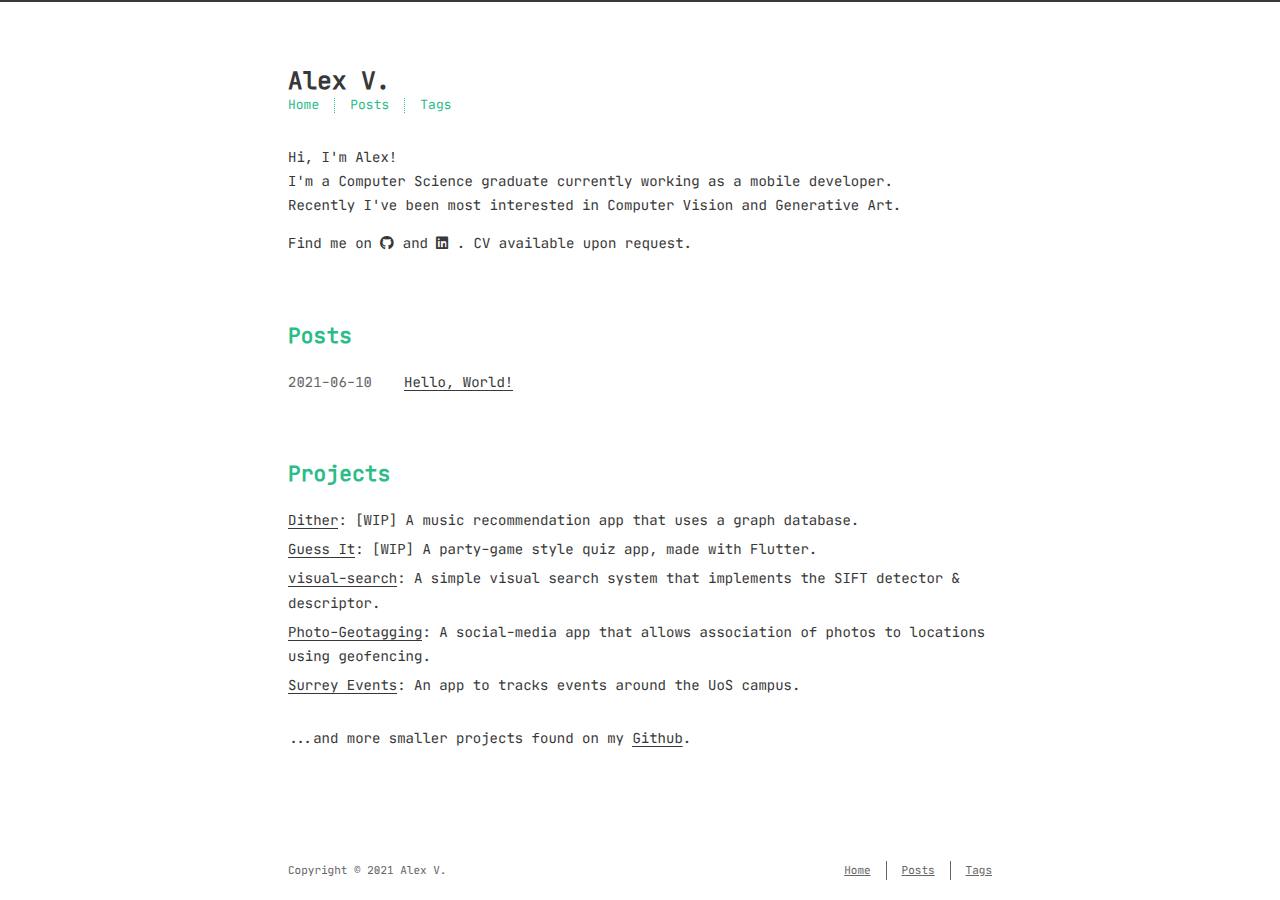
==== index.html @ 3622ca3c "deploy: a3ff5688c195bead1ce9231dd7bd8ca825f7c6b0" ====
<!doctype html><html lang=en><head><meta name=generator content="Hugo 0.83.1"><meta charset=utf-8><meta http-equiv=x-ua-compatible content="IE=edge"><title>Alex V.</title><meta name=description content="Hi, I'm Alex!<br>I'm a Computer Science graduate currently working as a mobile developer.<br>Recently I've been most interested in Computer Vision and Generative Art."><meta name=viewport content="width=device-width,initial-scale=1"><meta name=robots content="all,follow"><meta name=googlebot content="index,follow,snippet,archive"><meta property="og:title" content="Alex V."><meta property="og:description" content="Hi, I'm Alex!<br>I'm a Computer Science graduate currently working as a mobile developer.<br>Recently I've been most interested in Computer Vision and Generative Art."><meta property="og:type" content="website"><meta property="og:url" content="https://advavvas.github.io/"><meta name=twitter:card content="summary"><meta name=twitter:title content="Alex V."><meta name=twitter:description content="Hi, I'm Alex!<br>I'm a Computer Science graduate currently working as a mobile developer.<br>Recently I've been most interested in Computer Vision and Generative Art."><link rel=stylesheet href=https://advavvas.github.io/css/style-white.css><!--[if lt IE 9]><script src=https://oss.maxcdn.com/html5shiv/3.7.2/html5shiv.min.js></script><script src=https://oss.maxcdn.com/respond/1.4.2/respond.min.js></script><![endif]--><link rel=icon type=image/png href=https://advavvas.github.io/images/favicon.ico></head><body class="max-width mx-auto px3 ltr"><div class="content index py4"><header id=header><a href=https://advavvas.github.io/><div id=title><h1>Alex V.</h1></div></a><div id=nav><ul><li class=icon><a href=# aria-label=Menu><i class="fas fa-bars fa-2x" aria-hidden=true></i></a></li><li><a href=/>Home</a></li><li><a href=/posts>Posts</a></li><li><a href=/tags>Tags</a></li></ul></div></header><section id=about>Hi, I'm Alex!<br>I'm a Computer Science graduate currently working as a mobile developer.<br>Recently I've been most interested in Computer Vision and Generative Art.<p>Find me on
<a class=icon target=_blank rel=noopener href=https://github.com/advavvas aria-label=github><i class="fab fa-github" aria-hidden=true></i></a>
and
<a class=icon target=_blank rel=noopener href=https://www.linkedin.com/in/advavvas/ aria-label=linkedin><i class="fab fa-linkedin" aria-hidden=true></i></a>
.
CV available upon request.</p></section><section id=writing><span class=h1><a href=https://advavvas.github.io/posts>Posts</a></span><ul class=post-list><li class=post-item><div class=meta><time datetime="2021-06-10 03:23:46 +0300 +0300" itemprop=datePublished>2021-06-10</time></div><span><a href=https://advavvas.github.io/posts/first/>Hello, World!</a></span></li></ul></section><section id=projects><span class=h1><a href=https://github.com/advavvas>Projects</a></span><ul class=project-list><li class=project-item><a href=https://github.com/ADVavvas>Dither</a>: [WIP] A music recommendation app that uses a graph database.</li><li class=project-item><a href=https://github.com/ADVavvas>Guess It</a>: [WIP] A party-game style quiz app, made with Flutter.</li><li class=project-item><a href=https://github.com/ADVavvas/visual-search>visual-search</a>: A simple visual search system that implements the SIFT detector & descriptor.</li><li class=project-item><a href=https://github.com/ADVavvas/Photo-Geotagging>Photo-Geotagging</a>: A social-media app that allows association of photos to locations using geofencing.</li><li class=project-item><a href=https://github.com/ADVavvas/SurreyEvents>Surrey Events</a>: An app to tracks events around the UoS campus.</li><br><li>...and more smaller projects found on my <a href=https://github.com/advavvas>Github</a>.</li></ul></section><footer id=footer><div class=footer-left>Copyright &copy; 2021 Alex V.</div><div class=footer-right><nav><ul><li><a href=/>Home</a></li><li><a href=/posts>Posts</a></li><li><a href=/tags>Tags</a></li></ul></nav></div></footer></div></body><link rel=stylesheet href=/lib/font-awesome/css/all.min.css><script src=/lib/jquery/jquery.min.js></script><script src=/js/main.js></script></html>
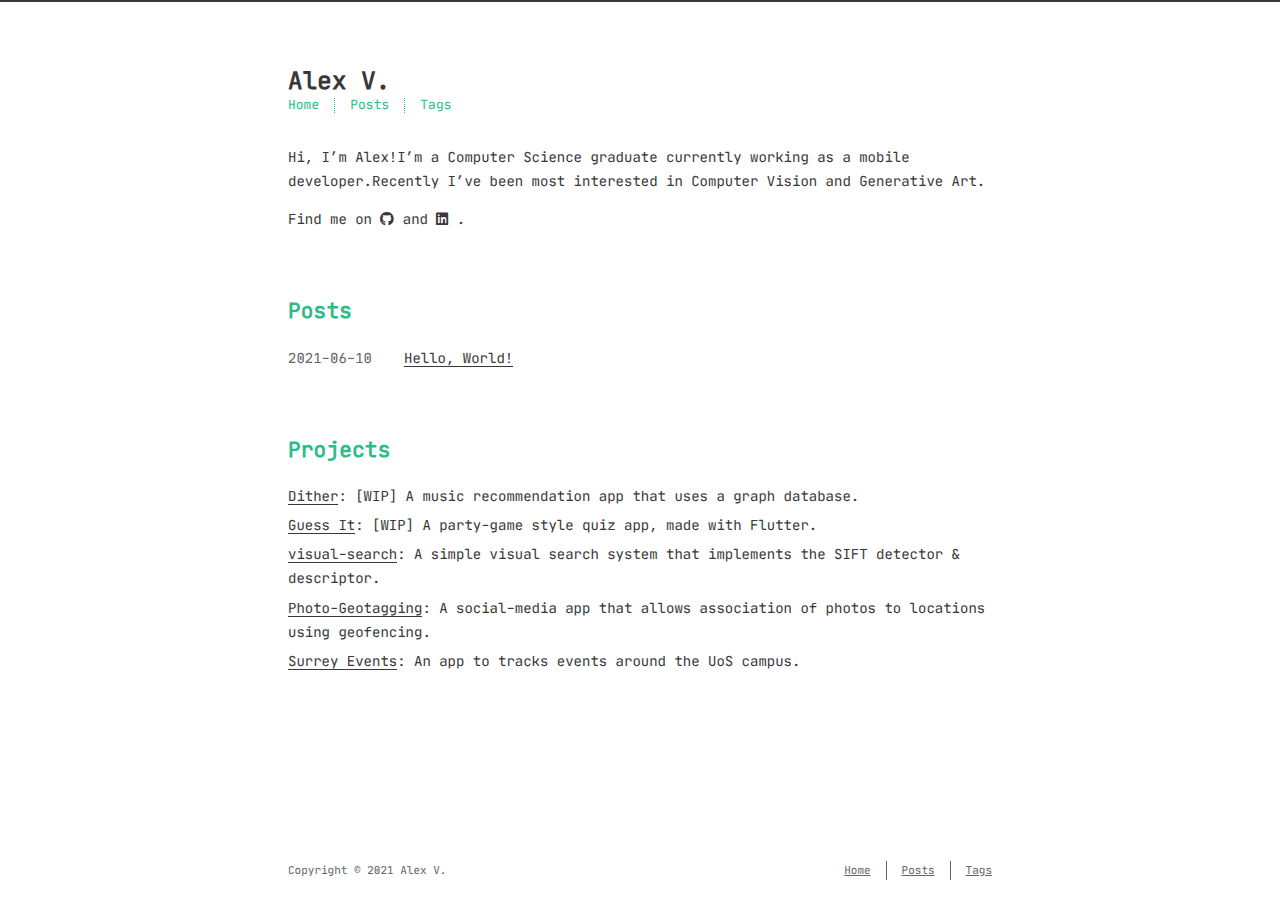
==== commit e97642fc: "deploy: d9c5e3d08710bc705ba23376d5214029880ceb50" ====
--- a/index.html
+++ b/index.html
@@ -1,6 +1,5 @@
-<!doctype html><html lang=en><head><meta name=generator content="Hugo 0.83.1"><meta charset=utf-8><meta http-equiv=x-ua-compatible content="IE=edge"><title>Alex V.</title><meta name=description content="Hi, I'm Alex!<br>I'm a Computer Science graduate currently working as a mobile developer.<br>Recently I've been most interested in Computer Vision and Generative Art."><meta name=viewport content="width=device-width,initial-scale=1"><meta name=robots content="all,follow"><meta name=googlebot content="index,follow,snippet,archive"><meta property="og:title" content="Alex V."><meta property="og:description" content="Hi, I'm Alex!<br>I'm a Computer Science graduate currently working as a mobile developer.<br>Recently I've been most interested in Computer Vision and Generative Art."><meta property="og:type" content="website"><meta property="og:url" content="https://advavvas.github.io/"><meta name=twitter:card content="summary"><meta name=twitter:title content="Alex V."><meta name=twitter:description content="Hi, I'm Alex!<br>I'm a Computer Science graduate currently working as a mobile developer.<br>Recently I've been most interested in Computer Vision and Generative Art."><link rel=stylesheet href=https://advavvas.github.io/css/style-white.css><!--[if lt IE 9]><script src=https://oss.maxcdn.com/html5shiv/3.7.2/html5shiv.min.js></script><script src=https://oss.maxcdn.com/respond/1.4.2/respond.min.js></script><![endif]--><link rel=icon type=image/png href=https://advavvas.github.io/images/favicon.ico></head><body class="max-width mx-auto px3 ltr"><div class="content index py4"><header id=header><a href=https://advavvas.github.io/><div id=title><h1>Alex V.</h1></div></a><div id=nav><ul><li class=icon><a href=# aria-label=Menu><i class="fas fa-bars fa-2x" aria-hidden=true></i></a></li><li><a href=/>Home</a></li><li><a href=/posts>Posts</a></li><li><a href=/tags>Tags</a></li></ul></div></header><section id=about>Hi, I'm Alex!<br>I'm a Computer Science graduate currently working as a mobile developer.<br>Recently I've been most interested in Computer Vision and Generative Art.<p>Find me on
+<!doctype html><html lang=en><head><meta name=generator content="Hugo 0.83.1"><meta charset=utf-8><meta http-equiv=x-ua-compatible content="IE=edge"><title>Alex V.</title><meta name=description content="Hi, I'm Alex!<br>I'm a Computer Science graduate currently working as a mobile developer.<br>Recently I've been most interested in Computer Vision and Generative Art."><meta name=viewport content="width=device-width,initial-scale=1"><meta name=robots content="all,follow"><meta name=googlebot content="index,follow,snippet,archive"><meta property="og:title" content="Alex V."><meta property="og:description" content="Hi, I'm Alex!<br>I'm a Computer Science graduate currently working as a mobile developer.<br>Recently I've been most interested in Computer Vision and Generative Art."><meta property="og:type" content="website"><meta property="og:url" content="https://advavvas.github.io/"><meta name=twitter:card content="summary"><meta name=twitter:title content="Alex V."><meta name=twitter:description content="Hi, I'm Alex!<br>I'm a Computer Science graduate currently working as a mobile developer.<br>Recently I've been most interested in Computer Vision and Generative Art."><link rel=stylesheet href=https://advavvas.github.io/css/style-white.css><!--[if lt IE 9]><script src=https://oss.maxcdn.com/html5shiv/3.7.2/html5shiv.min.js></script><script src=https://oss.maxcdn.com/respond/1.4.2/respond.min.js></script><![endif]--><link rel=icon type=image/png href=https://advavvas.github.io/images/favicon.ico></head><body class="max-width mx-auto px3 ltr"><div class="content index py4"><header id=header><a href=https://advavvas.github.io/><div id=title><h1>Alex V.</h1></div></a><div id=nav><ul><li class=icon><a href=# aria-label=Menu><i class="fas fa-bars fa-2x" aria-hidden=true></i></a></li><li><a href=/>Home</a></li><li><a href=/posts>Posts</a></li><li><a href=/tags>Tags</a></li></ul></div></header><section id=about>Hi, I&rsquo;m Alex!I&rsquo;m a Computer Science graduate currently working as a mobile developer.Recently I&rsquo;ve been most interested in Computer Vision and Generative Art.<p>Find me on
 <a class=icon target=_blank rel=noopener href=https://github.com/advavvas aria-label=github><i class="fab fa-github" aria-hidden=true></i></a>
 and
 <a class=icon target=_blank rel=noopener href=https://www.linkedin.com/in/advavvas/ aria-label=linkedin><i class="fab fa-linkedin" aria-hidden=true></i></a>
-.
-CV available upon request.</p></section><section id=writing><span class=h1><a href=https://advavvas.github.io/posts>Posts</a></span><ul class=post-list><li class=post-item><div class=meta><time datetime="2021-06-10 03:23:46 +0300 +0300" itemprop=datePublished>2021-06-10</time></div><span><a href=https://advavvas.github.io/posts/first/>Hello, World!</a></span></li></ul></section><section id=projects><span class=h1><a href=https://github.com/advavvas>Projects</a></span><ul class=project-list><li class=project-item><a href=https://github.com/ADVavvas>Dither</a>: [WIP] A music recommendation app that uses a graph database.</li><li class=project-item><a href=https://github.com/ADVavvas>Guess It</a>: [WIP] A party-game style quiz app, made with Flutter.</li><li class=project-item><a href=https://github.com/ADVavvas/visual-search>visual-search</a>: A simple visual search system that implements the SIFT detector & descriptor.</li><li class=project-item><a href=https://github.com/ADVavvas/Photo-Geotagging>Photo-Geotagging</a>: A social-media app that allows association of photos to locations using geofencing.</li><li class=project-item><a href=https://github.com/ADVavvas/SurreyEvents>Surrey Events</a>: An app to tracks events around the UoS campus.</li><br><li>...and more smaller projects found on my <a href=https://github.com/advavvas>Github</a>.</li></ul></section><footer id=footer><div class=footer-left>Copyright &copy; 2021 Alex V.</div><div class=footer-right><nav><ul><li><a href=/>Home</a></li><li><a href=/posts>Posts</a></li><li><a href=/tags>Tags</a></li></ul></nav></div></footer></div></body><link rel=stylesheet href=/lib/font-awesome/css/all.min.css><script src=/lib/jquery/jquery.min.js></script><script src=/js/main.js></script></html>+.</p></section><section id=writing><span class=h1><a href=https://advavvas.github.io/posts>Posts</a></span><ul class=post-list><li class=post-item><div class=meta><time datetime="2021-06-10 03:23:46 +0300 +0300" itemprop=datePublished>2021-06-10</time></div><span><a href=https://advavvas.github.io/posts/first/>Hello, World!</a></span></li></ul></section><section id=projects><span class=h1><a href=https://github.com/advavvas>Projects</a></span><ul class=project-list><li class=project-item><a href=https://github.com/ADVavvas>Dither</a>: [WIP] A music recommendation app that uses a graph database.</li><li class=project-item><a href=https://github.com/ADVavvas>Guess It</a>: [WIP] A party-game style quiz app, made with Flutter.</li><li class=project-item><a href=https://github.com/ADVavvas/visual-search>visual-search</a>: A simple visual search system that implements the SIFT detector & descriptor.</li><li class=project-item><a href=https://github.com/ADVavvas/Photo-Geotagging>Photo-Geotagging</a>: A social-media app that allows association of photos to locations using geofencing.</li><li class=project-item><a href=https://github.com/ADVavvas/SurreyEvents>Surrey Events</a>: An app to tracks events around the UoS campus.</li></ul></section><footer id=footer><div class=footer-left>Copyright &copy; 2021 Alex V.</div><div class=footer-right><nav><ul><li><a href=/>Home</a></li><li><a href=/posts>Posts</a></li><li><a href=/tags>Tags</a></li></ul></nav></div></footer></div></body><link rel=stylesheet href=/lib/font-awesome/css/all.min.css><script src=/lib/jquery/jquery.min.js></script><script src=/js/main.js></script></html>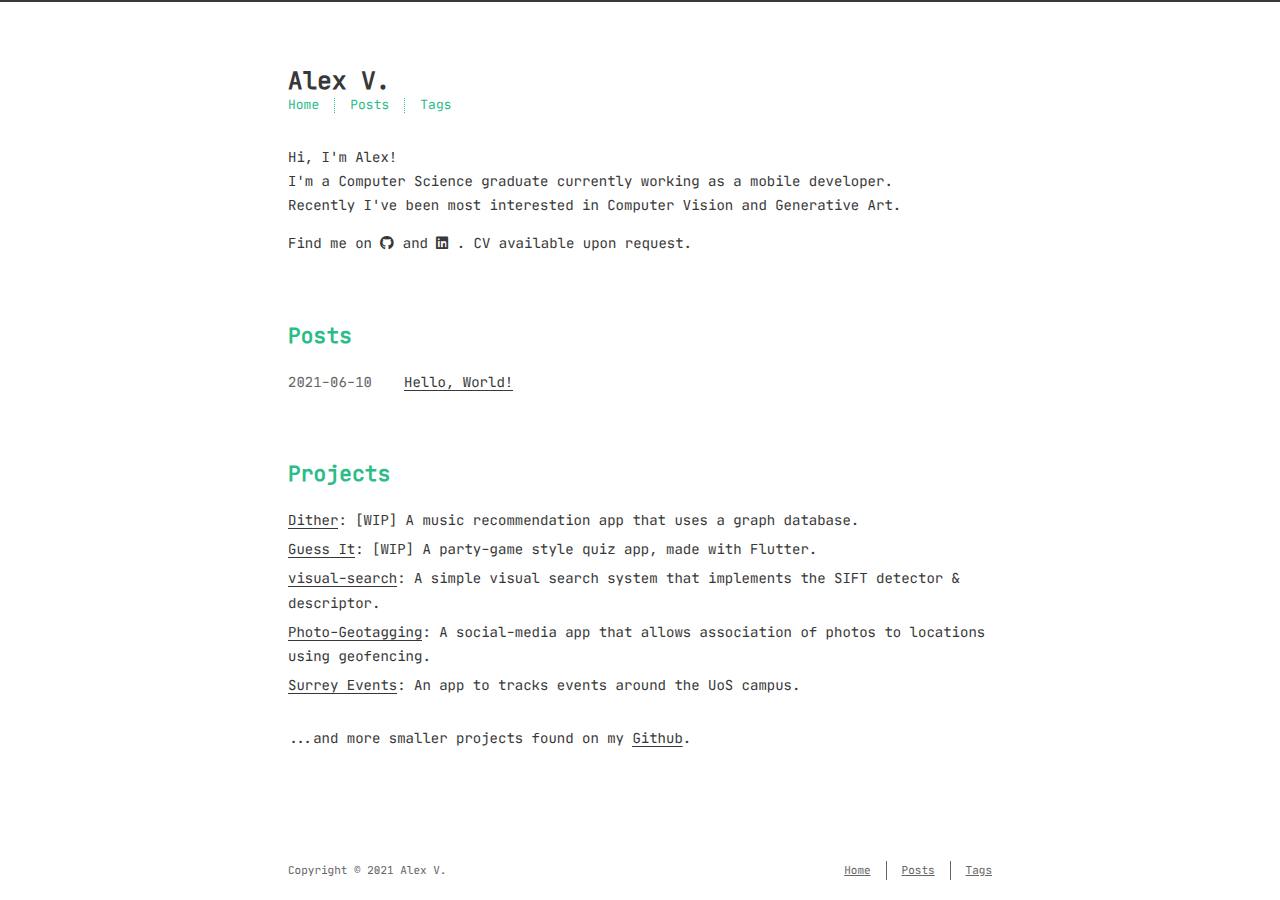
==== commit 7631660d: "deploy: fae76bc43bd781e41e0d5314a44ea95a7f6a1263" ====
--- a/index.html
+++ b/index.html
@@ -1,5 +1,6 @@
-<!doctype html><html lang=en><head><meta name=generator content="Hugo 0.83.1"><meta charset=utf-8><meta http-equiv=x-ua-compatible content="IE=edge"><title>Alex V.</title><meta name=description content="Hi, I'm Alex!<br>I'm a Computer Science graduate currently working as a mobile developer.<br>Recently I've been most interested in Computer Vision and Generative Art."><meta name=viewport content="width=device-width,initial-scale=1"><meta name=robots content="all,follow"><meta name=googlebot content="index,follow,snippet,archive"><meta property="og:title" content="Alex V."><meta property="og:description" content="Hi, I'm Alex!<br>I'm a Computer Science graduate currently working as a mobile developer.<br>Recently I've been most interested in Computer Vision and Generative Art."><meta property="og:type" content="website"><meta property="og:url" content="https://advavvas.github.io/"><meta name=twitter:card content="summary"><meta name=twitter:title content="Alex V."><meta name=twitter:description content="Hi, I'm Alex!<br>I'm a Computer Science graduate currently working as a mobile developer.<br>Recently I've been most interested in Computer Vision and Generative Art."><link rel=stylesheet href=https://advavvas.github.io/css/style-white.css><!--[if lt IE 9]><script src=https://oss.maxcdn.com/html5shiv/3.7.2/html5shiv.min.js></script><script src=https://oss.maxcdn.com/respond/1.4.2/respond.min.js></script><![endif]--><link rel=icon type=image/png href=https://advavvas.github.io/images/favicon.ico></head><body class="max-width mx-auto px3 ltr"><div class="content index py4"><header id=header><a href=https://advavvas.github.io/><div id=title><h1>Alex V.</h1></div></a><div id=nav><ul><li class=icon><a href=# aria-label=Menu><i class="fas fa-bars fa-2x" aria-hidden=true></i></a></li><li><a href=/>Home</a></li><li><a href=/posts>Posts</a></li><li><a href=/tags>Tags</a></li></ul></div></header><section id=about>Hi, I&rsquo;m Alex!I&rsquo;m a Computer Science graduate currently working as a mobile developer.Recently I&rsquo;ve been most interested in Computer Vision and Generative Art.<p>Find me on
+<!doctype html><html lang=en><head><meta name=generator content="Hugo 0.83.1"><meta charset=utf-8><meta http-equiv=x-ua-compatible content="IE=edge"><title>Alex V.</title><meta name=description content="Hi, I'm Alex!<br>I'm a Computer Science graduate currently working as a mobile developer.<br>Recently I've been most interested in Computer Vision and Generative Art."><meta name=viewport content="width=device-width,initial-scale=1"><meta name=robots content="all,follow"><meta name=googlebot content="index,follow,snippet,archive"><meta property="og:title" content="Alex V."><meta property="og:description" content="Hi, I'm Alex!<br>I'm a Computer Science graduate currently working as a mobile developer.<br>Recently I've been most interested in Computer Vision and Generative Art."><meta property="og:type" content="website"><meta property="og:url" content="https://advavvas.github.io/"><meta name=twitter:card content="summary"><meta name=twitter:title content="Alex V."><meta name=twitter:description content="Hi, I'm Alex!<br>I'm a Computer Science graduate currently working as a mobile developer.<br>Recently I've been most interested in Computer Vision and Generative Art."><link rel=stylesheet href=https://advavvas.github.io/css/style-white.css><!--[if lt IE 9]><script src=https://oss.maxcdn.com/html5shiv/3.7.2/html5shiv.min.js></script><script src=https://oss.maxcdn.com/respond/1.4.2/respond.min.js></script><![endif]--><link rel=icon type=image/png href=https://advavvas.github.io/images/favicon.ico></head><body class="max-width mx-auto px3 ltr"><div class="content index py4"><header id=header><a href=https://advavvas.github.io/><div id=title><h1>Alex V.</h1></div></a><div id=nav><ul><li class=icon><a href=# aria-label=Menu><i class="fas fa-bars fa-2x" aria-hidden=true></i></a></li><li><a href=/>Home</a></li><li><a href=/posts>Posts</a></li><li><a href=/tags>Tags</a></li></ul></div></header><section id=about>Hi, I'm Alex!<br>I'm a Computer Science graduate currently working as a mobile developer.<br>Recently I've been most interested in Computer Vision and Generative Art.<p>Find me on
 <a class=icon target=_blank rel=noopener href=https://github.com/advavvas aria-label=github><i class="fab fa-github" aria-hidden=true></i></a>
 and
 <a class=icon target=_blank rel=noopener href=https://www.linkedin.com/in/advavvas/ aria-label=linkedin><i class="fab fa-linkedin" aria-hidden=true></i></a>
-.</p></section><section id=writing><span class=h1><a href=https://advavvas.github.io/posts>Posts</a></span><ul class=post-list><li class=post-item><div class=meta><time datetime="2021-06-10 03:23:46 +0300 +0300" itemprop=datePublished>2021-06-10</time></div><span><a href=https://advavvas.github.io/posts/first/>Hello, World!</a></span></li></ul></section><section id=projects><span class=h1><a href=https://github.com/advavvas>Projects</a></span><ul class=project-list><li class=project-item><a href=https://github.com/ADVavvas>Dither</a>: [WIP] A music recommendation app that uses a graph database.</li><li class=project-item><a href=https://github.com/ADVavvas>Guess It</a>: [WIP] A party-game style quiz app, made with Flutter.</li><li class=project-item><a href=https://github.com/ADVavvas/visual-search>visual-search</a>: A simple visual search system that implements the SIFT detector & descriptor.</li><li class=project-item><a href=https://github.com/ADVavvas/Photo-Geotagging>Photo-Geotagging</a>: A social-media app that allows association of photos to locations using geofencing.</li><li class=project-item><a href=https://github.com/ADVavvas/SurreyEvents>Surrey Events</a>: An app to tracks events around the UoS campus.</li></ul></section><footer id=footer><div class=footer-left>Copyright &copy; 2021 Alex V.</div><div class=footer-right><nav><ul><li><a href=/>Home</a></li><li><a href=/posts>Posts</a></li><li><a href=/tags>Tags</a></li></ul></nav></div></footer></div></body><link rel=stylesheet href=/lib/font-awesome/css/all.min.css><script src=/lib/jquery/jquery.min.js></script><script src=/js/main.js></script></html>+.
+CV available upon request.</p></section><section id=writing><span class=h1><a href=https://advavvas.github.io/posts>Posts</a></span><ul class=post-list><li class=post-item><div class=meta><time datetime="2021-06-10 03:23:46 +0300 +0300" itemprop=datePublished>2021-06-10</time></div><span><a href=https://advavvas.github.io/posts/first/>Hello, World!</a></span></li></ul></section><section id=projects><span class=h1><a href=https://github.com/advavvas>Projects</a></span><ul class=project-list><li class=project-item><a href=https://github.com/ADVavvas>Dither</a>: [WIP] A music recommendation app that uses a graph database.</li><li class=project-item><a href=https://github.com/ADVavvas>Guess It</a>: [WIP] A party-game style quiz app, made with Flutter.</li><li class=project-item><a href=https://github.com/ADVavvas/visual-search>visual-search</a>: A simple visual search system that implements the SIFT detector & descriptor.</li><li class=project-item><a href=https://github.com/ADVavvas/Photo-Geotagging>Photo-Geotagging</a>: A social-media app that allows association of photos to locations using geofencing.</li><li class=project-item><a href=https://github.com/ADVavvas/SurreyEvents>Surrey Events</a>: An app to tracks events around the UoS campus.</li><br><li>...and more smaller projects found on my <a href=https://github.com/advavvas>Github</a>.</li></ul></section><footer id=footer><div class=footer-left>Copyright &copy; 2021 Alex V.</div><div class=footer-right><nav><ul><li><a href=/>Home</a></li><li><a href=/posts>Posts</a></li><li><a href=/tags>Tags</a></li></ul></nav></div></footer></div></body><link rel=stylesheet href=/lib/font-awesome/css/all.min.css><script src=/lib/jquery/jquery.min.js></script><script src=/js/main.js></script></html>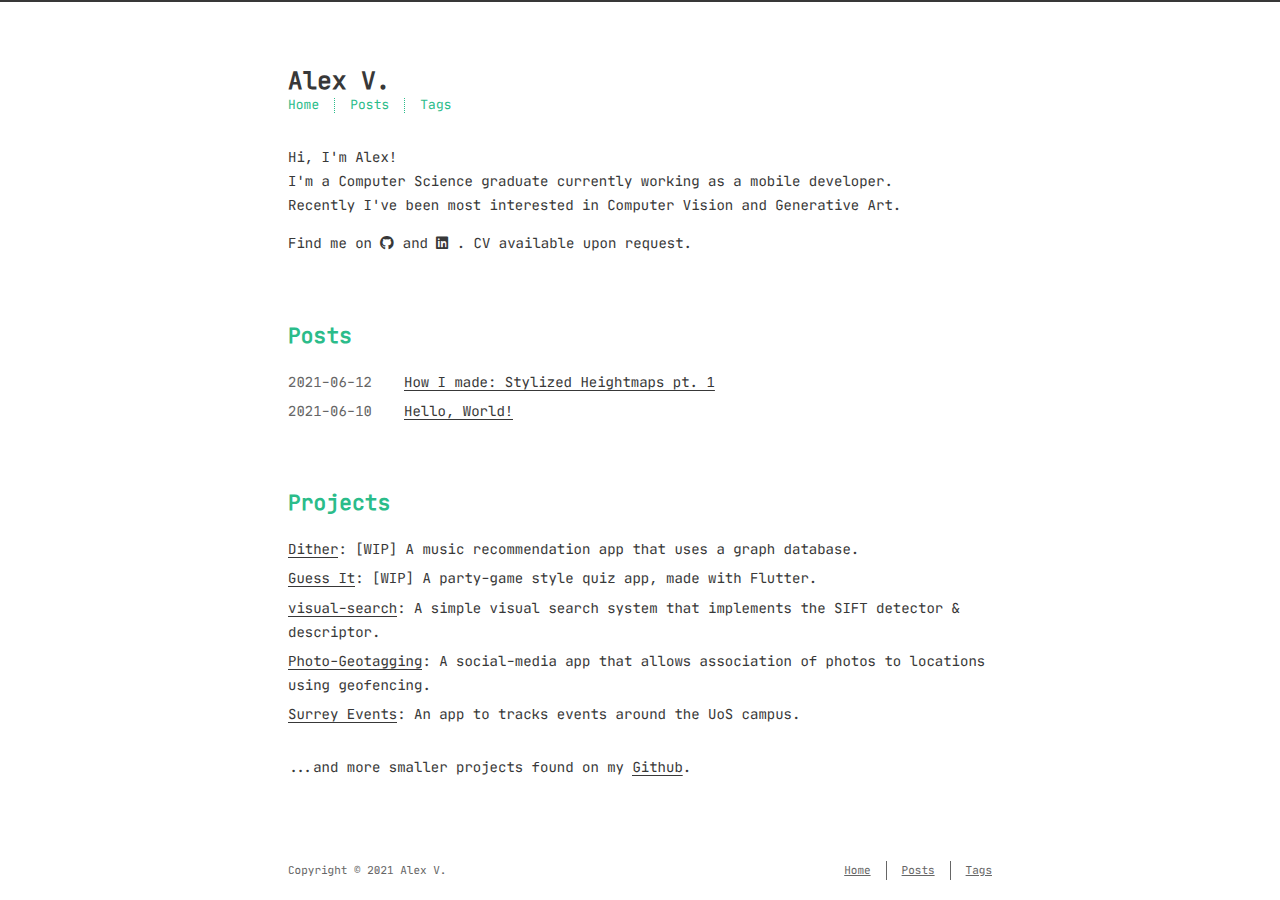
==== commit 360f800e: "deploy: 8091a499f791542cc521380dcb16ef59aea5f71f" ====
--- a/index.html
+++ b/index.html
@@ -3,4 +3,4 @@
 and
 <a class=icon target=_blank rel=noopener href=https://www.linkedin.com/in/advavvas/ aria-label=linkedin><i class="fab fa-linkedin" aria-hidden=true></i></a>
 .
-CV available upon request.</p></section><section id=writing><span class=h1><a href=https://advavvas.github.io/posts>Posts</a></span><ul class=post-list><li class=post-item><div class=meta><time datetime="2021-06-10 03:23:46 +0300 +0300" itemprop=datePublished>2021-06-10</time></div><span><a href=https://advavvas.github.io/posts/first/>Hello, World!</a></span></li></ul></section><section id=projects><span class=h1><a href=https://github.com/advavvas>Projects</a></span><ul class=project-list><li class=project-item><a href=https://github.com/ADVavvas>Dither</a>: [WIP] A music recommendation app that uses a graph database.</li><li class=project-item><a href=https://github.com/ADVavvas>Guess It</a>: [WIP] A party-game style quiz app, made with Flutter.</li><li class=project-item><a href=https://github.com/ADVavvas/visual-search>visual-search</a>: A simple visual search system that implements the SIFT detector & descriptor.</li><li class=project-item><a href=https://github.com/ADVavvas/Photo-Geotagging>Photo-Geotagging</a>: A social-media app that allows association of photos to locations using geofencing.</li><li class=project-item><a href=https://github.com/ADVavvas/SurreyEvents>Surrey Events</a>: An app to tracks events around the UoS campus.</li><br><li>...and more smaller projects found on my <a href=https://github.com/advavvas>Github</a>.</li></ul></section><footer id=footer><div class=footer-left>Copyright &copy; 2021 Alex V.</div><div class=footer-right><nav><ul><li><a href=/>Home</a></li><li><a href=/posts>Posts</a></li><li><a href=/tags>Tags</a></li></ul></nav></div></footer></div></body><link rel=stylesheet href=/lib/font-awesome/css/all.min.css><script src=/lib/jquery/jquery.min.js></script><script src=/js/main.js></script></html>+CV available upon request.</p></section><section id=writing><span class=h1><a href=https://advavvas.github.io/posts>Posts</a></span><ul class=post-list><li class=post-item><div class=meta><time datetime="2021-06-12 19:18:10 +0300 +0300" itemprop=datePublished>2021-06-12</time></div><span><a href=https://advavvas.github.io/posts/heightmap/>How I made: Stylized Heightmaps pt. 1</a></span></li><li class=post-item><div class=meta><time datetime="2021-06-10 03:23:46 +0300 +0300" itemprop=datePublished>2021-06-10</time></div><span><a href=https://advavvas.github.io/posts/first/>Hello, World!</a></span></li></ul></section><section id=projects><span class=h1><a href=https://github.com/advavvas>Projects</a></span><ul class=project-list><li class=project-item><a href=https://github.com/ADVavvas>Dither</a>: [WIP] A music recommendation app that uses a graph database.</li><li class=project-item><a href=https://github.com/ADVavvas>Guess It</a>: [WIP] A party-game style quiz app, made with Flutter.</li><li class=project-item><a href=https://github.com/ADVavvas/visual-search>visual-search</a>: A simple visual search system that implements the SIFT detector & descriptor.</li><li class=project-item><a href=https://github.com/ADVavvas/Photo-Geotagging>Photo-Geotagging</a>: A social-media app that allows association of photos to locations using geofencing.</li><li class=project-item><a href=https://github.com/ADVavvas/SurreyEvents>Surrey Events</a>: An app to tracks events around the UoS campus.</li><br><li>...and more smaller projects found on my <a href=https://github.com/advavvas>Github</a>.</li></ul></section><footer id=footer><div class=footer-left>Copyright &copy; 2021 Alex V.</div><div class=footer-right><nav><ul><li><a href=/>Home</a></li><li><a href=/posts>Posts</a></li><li><a href=/tags>Tags</a></li></ul></nav></div></footer></div></body><link rel=stylesheet href=/lib/font-awesome/css/all.min.css><script src=/lib/jquery/jquery.min.js></script><script src=/js/main.js></script></html>